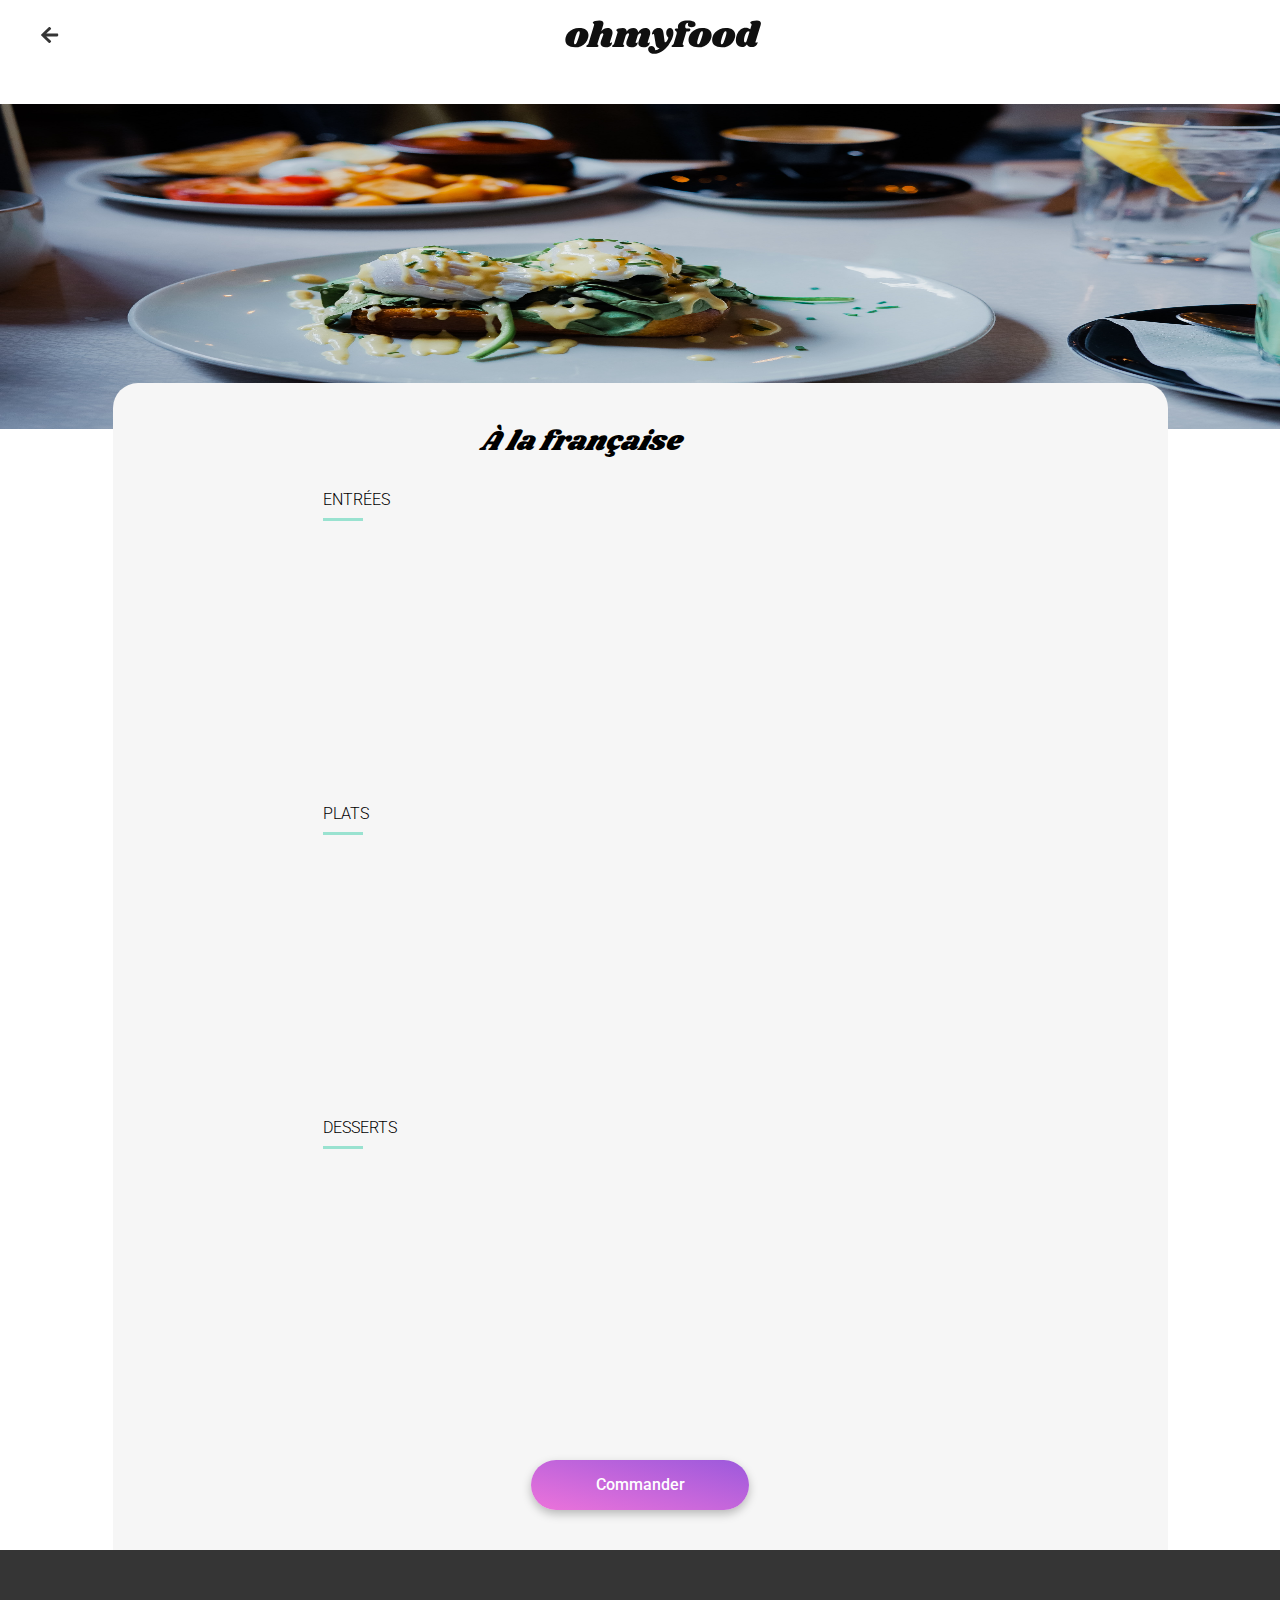
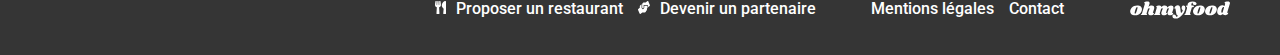
==== Restaurants/ALaFrançaise.html @ eae4c259 "projet réalisé" ====
<!DOCTYPE html>
<html lang="fr">
<head>
    <meta charset="UTF-8">
    <meta name="viewport" content="width=device-width, initial-scale=1.0">
    <title>À la française</title>

    <link rel="preconnect" href="https://fonts.googleapis.com">
    <link rel="preconnect" href="https://fonts.gstatic.com" crossorigin>
    <link href="https://fonts.googleapis.com/css2?family=Raleway:ital,wght@0,100..900;1,100..900&family=Roboto:ital,wght@0,300;0,400;0,500;0,700;1,400&display=swap" rel="stylesheet">    
    
    <link rel="stylesheet" href="https://cdnjs.cloudflare.com/ajax/libs/font-awesome/6.2.1/css/all.min.css"
    integrity="sha512-MV7K8+y+gLIBoVD59lQIYicR65iaqukzvf/nwasF0nqhPay5w/9lJmVM2hMDcnK1OnMGCdVK+iQrJ7lzPJQd1w=="
    crossorigin="anonymous" referrerpolicy="no-referrer">

    <link rel="preconnect" href="https://fonts.googleapis.com">
    <link rel="preconnect" href="https://fonts.gstatic.com" crossorigin>
    <link href="https://fonts.googleapis.com/css2?family=Raleway:ital,wght@0,100..900;1,100..900&family=Roboto:ital,wght@0,300;0,400;0,500;0,700;1,400&family=Shrikhand&display=swap" rel="stylesheet">

    <link rel="icon" href="favicon.ico" type="image/x-icon">
    <link rel="shortcut icon" href="favicon.ico" type="image/x-icon">

    <link rel="stylesheet" href="../menu.css">
</head>

<body>
<!-- début header -->
    <header>
        <a href="../index.html">
            <img src="../Assets/Images+et+textes+Ohmyfood/Images-et-textes-Ohmyfood/images/logo/GoBack.svg" alt="go back" title="go back">
        </a>

        <img class="logo" src="../Assets/Images+et+textes+Ohmyfood/Images-et-textes-Ohmyfood/images/logo/ohmyfood@2x.svg" alt="logo ohmyfood" title="logo ohmyfood"> 
    </header>
<!-- fin header -->

<!-- début menu visual -->
    <div class="menu__visual">
        <img class="image__restaurant" src="../Assets/Images+et+textes+Ohmyfood/Images-et-textes-Ohmyfood/images/restaurants/toa-heftiba-DQKerTsQwi0-unsplash.jpg" alt="">
    </div>
<!-- fin menu visual -->

<section class="menu">

    <div class="title">
        <h1 class="title__h1">À la française</h1>

        <div class="heart-container">
            <i class="fa-regular fa-heart"></i> 
            <i class="fa-solid fa-heart hidden"></i>                    
        </div> 
    </div>

    <div class="appetizers">
        <h2>ENTRÉES</h2>

    <div class="menu-group">
        <div class="h">
            <div class="param">
                <h3>Tartare de poulpe acidulé</h3>
                <p>Aux zestes d'orange</p>
                <p class="price">25€</p>
            </div>
            <div class="check-choice">
                <img class="check" src="../Assets/Images+et+textes+Ohmyfood/Images-et-textes-Ohmyfood/images/logo/Check.svg" alt="check">
            </div> 
        </div>

        <div class="h">
            <div class="param">
                <h3>Velouté de légumes d'antan</h3>
                <p>Carotte, panais, topinambour</p> 
                <p class="price">35€</p>
            </div>
            <div class="check-choice">
                <img class="check" src="../Assets/Images+et+textes+Ohmyfood/Images-et-textes-Ohmyfood/images/logo/Check.svg" alt="check">
            </div>
        </div>

        <div class="h">
            <div class="param">
                <h3>Soupe à l'oignon</h3>
                <p>Revisitée</p> 
                <p class="price">20€</p>
            </div>
            <div class="check-choice">
                <img class="check" src="../Assets/Images+et+textes+Ohmyfood/Images-et-textes-Ohmyfood/images/logo/Check.svg" alt="check">
            </div>  
        </div>
    </div>

    <h2>PLATS</h2>

    <div class="menu-group">
        <div class="h">
            <div class="param">
                <h3>Coquilles Saint-Jacques</h3>
                <p>Accompagnées d'une purée de panais</p> 
                <p class="price">40€</p>
            </div>
            <div class="check-choice">
                <img class="check" src="../Assets/Images+et+textes+Ohmyfood/Images-et-textes-Ohmyfood/images/logo/Check.svg" alt="check">
            </div> 
        </div>

        <div class="h">
            <div class="param">
                <h3>Magret de canard</h3>
                <p>Et parmentier de pommes de terre</p> 
                <p class="price">35€</p>
            </div>
            <div class="check-choice">
                <img class="check" src="../Assets/Images+et+textes+Ohmyfood/Images-et-textes-Ohmyfood/images/logo/Check.svg" alt="check">
            </div>  
        </div>

        <div class="h">
            <div class="param">
                <h3>Pigeonneau d’Ille-et-Vilaine</h3>
                <p>Sur son lit de gnocchis aux légumes</p> 
                <p class="price">44€</p>
            </div>
            <div class="check-choice">
                <img class="check" src="../Assets/Images+et+textes+Ohmyfood/Images-et-textes-Ohmyfood/images/logo/Check.svg" alt="check">
            </div>
        </div>
    </div>

    <h2>DESSERTS</h2>

    <div class="menu-group">
        <div class="h">
            <div class="param">
                <h3>Pétales de violettes glacés</h3>
                <p>Et purée de noisettes</p>
                <p class="price">18€</p>
            </div>
            <div class="check-choice">
                <img class="check" src="../Assets/Images+et+textes+Ohmyfood/Images-et-textes-Ohmyfood/images/logo/Check.svg" alt="check">
            </div>
        </div>

        <div class="h">
            <div class="param">
                <h3>Fondant au chocolat</h3>
                <p>Revisité</p> 
                <p class="price">22€</p>
            </div>
            <div class="check-choice">
                <img class="check" src="../Assets/Images+et+textes+Ohmyfood/Images-et-textes-Ohmyfood/images/logo/Check.svg" alt="check">
            </div>
        </div>

        <div id="margin-bottom" class="h">
            <div class="param">
                <h3>Millefeuille croustillant</h3>
                <p>Myrtilles et pâte d’amande</p> 
                <p class="price">23€</p>
            </div>
            <div class="check-choice">
                <img class="check" src="../Assets/Images+et+textes+Ohmyfood/Images-et-textes-Ohmyfood/images/logo/Check.svg" alt="check">
            </div>
        </div>
    </div>
    
</div>

<span class="link__command">
    <button class="command__buton">
             <span id="mon-texte-bouton" class="texte-bouton"> Commander </span>   
    </button>
</span>
    
</section>
    <!-- Début de FOOTER -->
    <footer>
        <div class="footer">
            <img class="footer__title" src="../Assets/Images+et+textes+Ohmyfood/Images-et-textes-Ohmyfood/images/logo/ohmyfood.svg" alt="logo ohmyfood">
             
            <span class="footer__links--container">
                <span class="partenariat">
                    <a href="#">
                        <div class="link-container">
                            <img src="../Assets/Images+et+textes+Ohmyfood/Images-et-textes-Ohmyfood/images/logo/Vector-(3).svg" alt="Vector (3)">
                            <p class="footer__link">Proposer un restaurant</p>
                        </div>
                    </a>
        
                    <a href="#">
                        <div class="link-container">
                            <img src="../Assets/Images+et+textes+Ohmyfood/Images-et-textes-Ohmyfood/images/logo/Vector-(4).svg" alt="Vector (4)">
                            <p class="footer__link">Devenir un partenaire</p>
                        </div>
                    </a>
                </span>
        
                <span class="Contact">
                    <a href="#">
                        <p class="footer__link">
                            Mentions légales
                        </p>
                    </a>
        
                    <a href="mailto:carlierthomas1@hotmail.fr">
                        <p class="footer__link">
                             Contact
                        </p>
                    </a>
                </span>
            </span>
        </div>
        </footer>
         <!-- FIN de FOOTER -->
</body>

</html>
---- menu.css ----
@charset "UTF-8";
body {
  margin-left: 0px;
  margin-right: 0px;
  margin-bottom: 0px;
  margin-top: 0%;
  min-height: 100vh;
}

header {
  display: flex;
  justify-content: space-between; /* Répartit l'espace entre les éléments */
  align-items: center; /* Centre verticalement */
  padding: 20px; /* Ajoute un peu d'espace autour */
  background-color: white;
  padding-bottom: 0%;
}

.logo {
  max-width: 200px;
  height: auto;
  margin: 0 auto; /* Centre le logo s'il est plus petit que l'espace disponible */
}

.image__restaurant {
  width: 100%;
  height: 325px;
  top: 63px;
}

.menu__visual {
  transform: translateY(50px);
}

.menu {
  position: relative;
  height: 100%;
  background-color: #f6f6f6;
  border-radius: 25px 25px 0px 0px;
}
@media (min-width: 1025px) {
  .menu {
    margin: 0 auto;
    width: 1055px;
  }
}

.title {
  position: relative;
}
@media (min-width: 1025px) {
  .title {
    display: flex;
    justify-content: center;
    padding-top: 0px;
  }
}

.title__h1 {
  font-family: Shrikhand;
  font-size: 28px;
  font-style: italic;
  font-weight: 400;
  line-height: 40.82px;
  text-align: left;
  text-underline-position: from-font;
  text-decoration-skip-ink: none;
  width: 341px;
  height: 27px;
  left: 17px;
  gap: 0px;
  padding-left: 20px;
  padding-top: 20px;
}

.heart-container {
  position: absolute;
  right: 30px;
  top: 30px;
  width: 25px;
  display: inline-block;
}
@media (min-width: 1025px) {
  .heart-container {
    position: absolute;
    top: 50px;
    right: 380px;
  }
}

.fa-solid {
  position: absolute;
  top: 0;
  left: 0;
  font-size: 25px;
  width: 25px;
  background: linear-gradient(193.33deg, #9356DC -11.44%, #FF79DA 123.93%); /* Dégradé */
  -webkit-background-clip: text; /* Applique le dégradé au texte */
  -webkit-text-fill-color: transparent; /* Rendre le fond du texte transparent */
  opacity: 0;
  transition: opacity 0.3s ease; /* Transition sur l'opacité */
}

.fa-regular {
  font-size: 25px;
  width: 25px;
  color: black;
  transition: opacity 0.3s ease; /* Transition sur l'opacité */
}

.heart-container:hover .fa-solid {
  opacity: 1;
}

.heart-container:hover .fa-regular {
  opacity: 0;
}

.appetizers {
  margin-left: 10px;
  margin-right: 10px;
}

.appetizers h2 {
  font-family: Roboto;
  font-size: 16px;
  font-weight: 300;
  line-height: 18.75px;
  text-align: left;
  text-underline-position: from-font;
  text-decoration-skip-ink: none;
  width: 275px;
  height: 27px;
  color: #000000;
  padding-top: 10px;
  border-bottom: 3px solid #99E2D0;
  width: 40px;
}
@media (min-width: 1025px) {
  .appetizers h2 {
    margin-left: 200px;
  }
}

.h {
  position: relative;
  width: 100%;
  height: 69px;
  margin-bottom: 10px;
  border-radius: 15px;
  border: none;
  box-shadow: 0px 4.01px 15.04px 0px rgba(0, 0, 0, 0.1019607843);
  background-color: #FFFFFF;
  align-items: center; /* Alignement vertical des éléments */
  padding: 0 0px; /* Ajout de padding au bouton */
}
@media (min-width: 1025px) {
  .h {
    width: 60%;
    margin: 0 auto;
    margin-bottom: 10px;
    margin-left: 200px;
  }
}

.param {
  margin-bottom: 25px;
}

.h h3 {
  font-family: Roboto;
  font-size: 18px;
  font-weight: 500;
  line-height: 21.09px;
  text-align: left;
  text-underline-position: from-font;
  text-decoration-skip-ink: none;
  color: black;
  padding-top: 10px;
  margin-left: 5px;
  margin-bottom: 5px; /* Suppression des marges par défaut */
}

.h p {
  font-family: Roboto;
  font-size: 15.04px;
  font-weight: 300;
  line-height: 17.63px;
  text-align: left;
  text-underline-position: from-font;
  text-decoration-skip-ink: none;
  color: black;
  padding-bottom: 5px;
  margin-bottom: 20px;
  padding-left: 5px;
  margin: 5px 0 0 0; /* Ajustement de la marge haute uniquement */
}

.price {
  position: relative;
  right: -90%;
  bottom: 30px;
  margin: 0;
  width: 25px;
}
@media (min-width: 1025px) {
  .price {
    left: 90%;
  }
}

.check {
  position: absolute;
  right: 0%;
  bottom: 0%;
  width: 15%; /* Prend 15% du parent pour l'animation */
  height: 69px;
  border-radius: 0px 15px 15px 0px;
  background: #99E2D0;
  opacity: 0; /* Invisible par défaut */
  transform: translateX(20%); /* Déplace l'élément à droite */
  transition: opacity 0.3s ease-in-out, transform 0.3s ease-in-out; /* Transition pour l'opacité et la transformation */
}

.check img {
  max-width: 60%;
  max-height: 60%;
  display: block;
}

.h:hover .param {
  width: 85%;
  transition: transform 0.3s ease-in-out;
  transform: translate(0); /* Rétrécit le bouton de 15% */
}

.h:hover h3 + p {
  white-space: nowrap; /* Empêche le texte de passer à la ligne */
  overflow: hidden; /* Cache le texte qui dépasse */
  text-overflow: ellipsis; /* Affiche les points de suspension */
  max-width: 230px;
}

.h:hover .check {
  opacity: 1; /* Devient visible au survol */
  transform: translateX(0); /* Revient à sa position d'origine */
  width: 15%;
}

.link__command {
  transition: transform 450ms 0ms, opacity 300ms 2000ms;
  display: grid;
  place-items: center; /* Centre horizontalement et verticalement */
  width: 100%;
  padding-bottom: 40px;
  padding-top: 25px;
}
.link__command :hover {
  transform: scale(1.01);
  opacity: 0.8;
}

.command__buton {
  width: 218px;
  height: 50px;
  border-radius: 25px;
  background: linear-gradient(193.33deg, #9356DC -11.44%, #FF79DA 123.93%);
  border: none;
  box-shadow: 0px 4px 10px 0px rgba(0, 0, 0, 0.2509803922);
  margin-top: 15px;
  margin: 0 auto;
}

.texte-bouton {
  font-family: Roboto;
  font-size: 16px;
  font-weight: 500;
  line-height: 18.75px;
  text-align: center;
  text-underline-position: from-font;
  text-decoration-skip-ink: none;
  color: #FFFFFF;
}

#margin-bottom {
  margin-bottom: 25px;
}

/* Animation  */
.menu-group {
  opacity: 0; /* Masquer par défaut */
  transform: translateY(20px); /* Départ légèrement vers le bas */
  animation: fadeInUp 0.5s forwards; /* Animation à appliquer */
}

.menu-group .h {
  opacity: 0; /* Masquer par défaut */
  transform: translateY(20px); /* Départ légèrement vers le bas */
  animation: fadeInUp 0.5s forwards; /* Animation à appliquer */
}

@keyframes fadeInUp {
  to {
    opacity: 1; /* Rendre visible */
    transform: translateY(0); /* Remonter à la position originale */
  }
}
/* Appliquez un délai à chaque bouton */
.menu-group .h:nth-child(1) {
  animation-delay: 0s; /* Premier bouton des entrées */
}

.menu-group .h:nth-child(2) {
  animation-delay: 0.5s; /* Deuxième bouton des entrées */
}

.menu-group .h:nth-child(3) {
  animation-delay: 0.7s; /* Troisième bouton des entrées */
}

a {
  text-decoration: none;
  padding-left: 15px;
}

.footer {
  height: 160px;
  top: 2066px;
  background-color: #353535;
  padding: 22px 0px 22px 20px;
  gap: 16px;
  opacity: 1;
}
@media (min-width: 1025px) {
  .footer {
    display: flex;
    flex-direction: row-reverse;
    height: 50px;
    padding-top: 50px;
    padding-bottom: 5px;
  }
}
.footer .footer__title {
  width: 137.58px;
  height: 25px;
  gap: 0;
  opacity: 1;
  font-family: Shrikhand;
  font-size: 18px;
  font-style: italic;
  font-weight: 400;
  line-height: 26.24px;
  text-align: left;
  color: #FFFFFF;
  margin-bottom: 10px;
}
@media (min-width: 1025px) {
  .footer .footer__title {
    padding-left: 50px;
    padding-right: 50px;
    width: 100px;
    height: 20px;
  }
}
.footer .footer__link {
  font-family: Roboto;
  font-size: 16px;
  font-weight: 500;
  line-height: 18.75px;
  text-align: left;
  color: #FFFFFF;
  margin-bottom: 0px;
  margin-top: 10px;
}
@media (min-width: 1025px) {
  .footer .footer__link {
    margin-top: 0px;
  }
}
.footer .link-container {
  display: flex;
  align-items: baseline;
  gap: 10px;
}
.footer a {
  text-decoration: none;
}

@media (min-width: 1025px) {
  .partenariat {
    display: flex;
    flex-direction: row;
    margin-right: 25px;
    padding-right: 15px;
    padding-left: 25px;
  }
}
@media (min-width: 1025px) {
  .Contact {
    display: flex;
    flex-direction: row;
  }
}
@media (min-width: 1025px) {
  .footer__links--container {
    display: flex;
    flex-direction: row;
    margin-left: 50px;
  }
}

/*# sourceMappingURL=menu.css.map */
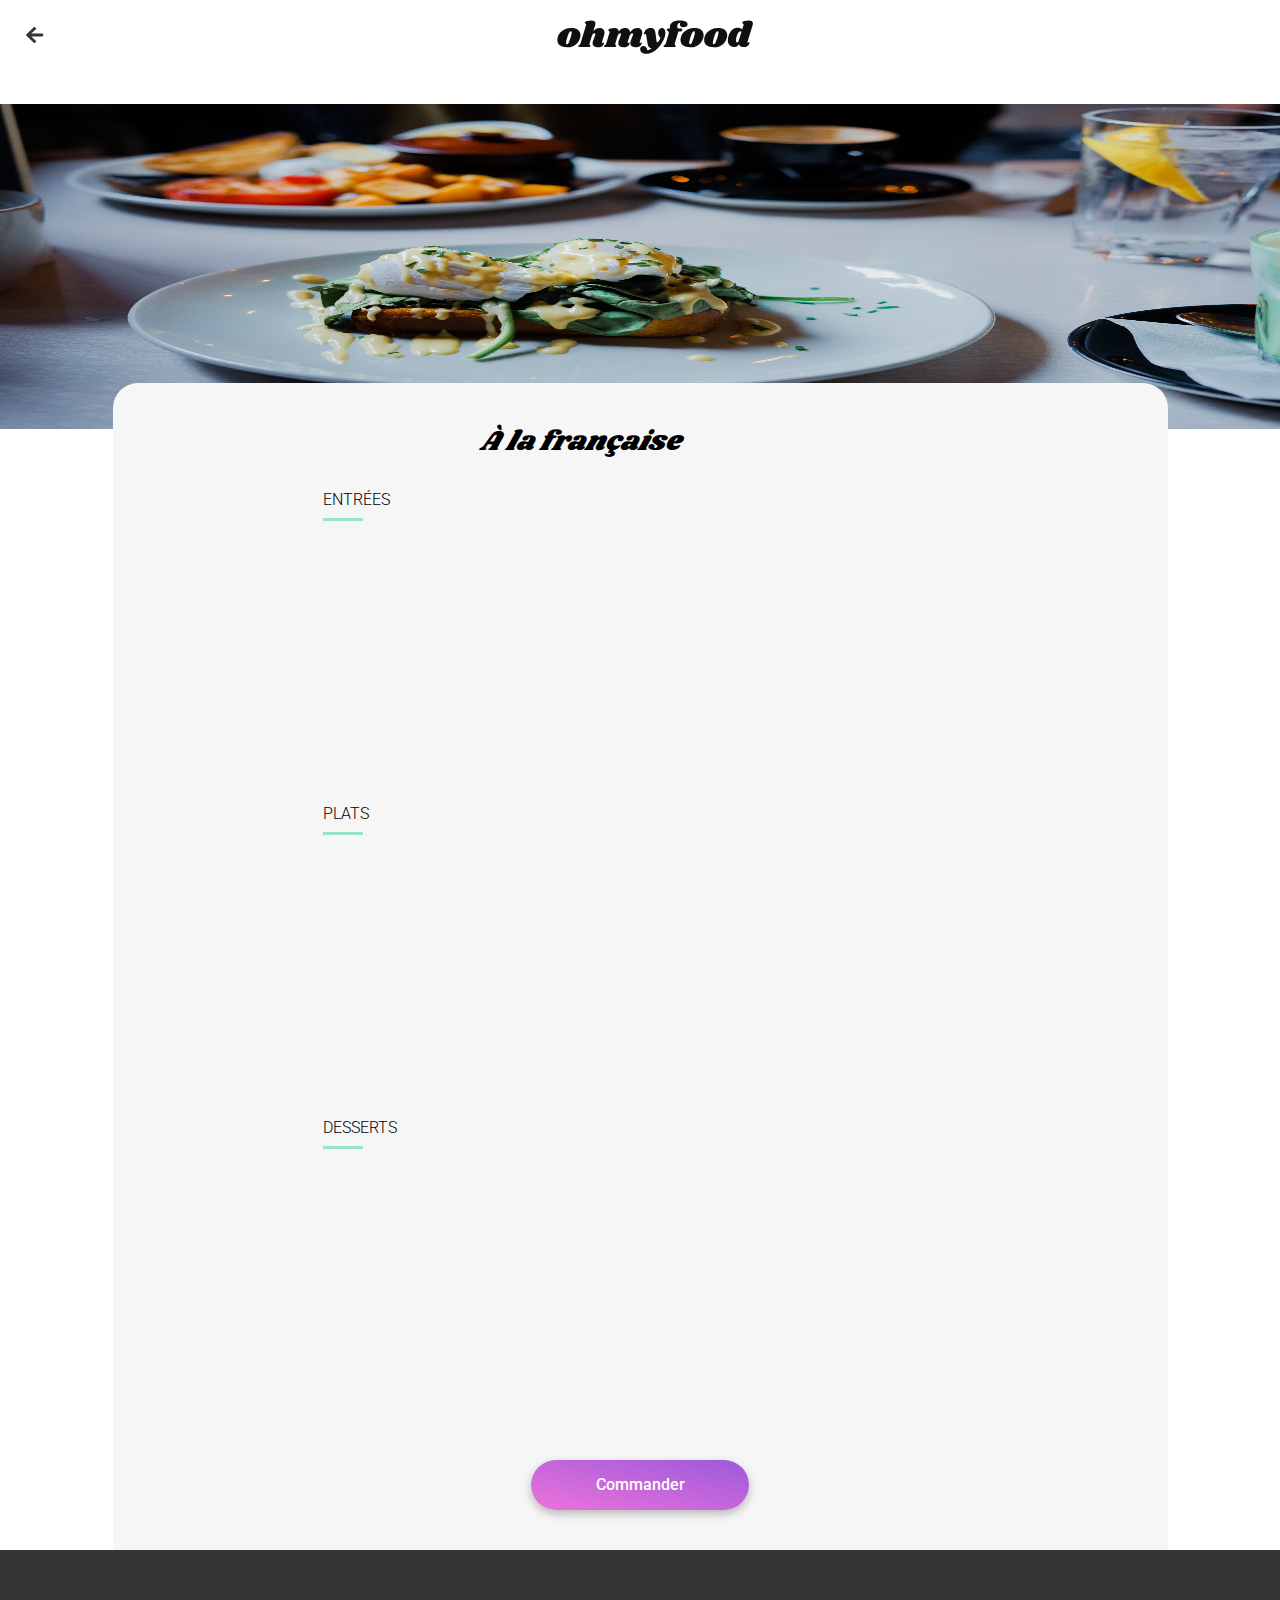
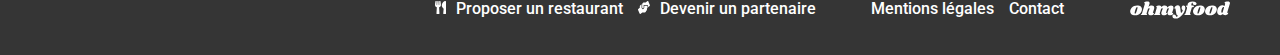
==== commit f940c8b3: "fin du projet avec erreur w3c corrigé" ====
--- a/Restaurants/ALaFrançaise.html
+++ b/Restaurants/ALaFrançaise.html
@@ -175,41 +175,37 @@
     <!-- Début de FOOTER -->
     <footer>
         <div class="footer">
-            <img class="footer__title" src="../Assets/Images+et+textes+Ohmyfood/Images-et-textes-Ohmyfood/images/logo/ohmyfood.svg" alt="logo ohmyfood">
-             
-            <span class="footer__links--container">
-                <span class="partenariat">
-                    <a href="#">
-                        <div class="link-container">
-                            <img src="../Assets/Images+et+textes+Ohmyfood/Images-et-textes-Ohmyfood/images/logo/Vector-(3).svg" alt="Vector (3)">
-                            <p class="footer__link">Proposer un restaurant</p>
-                        </div>
-                    </a>
+        <img class="footer__title" src="../Assets/Images+et+textes+Ohmyfood/Images-et-textes-Ohmyfood/images/logo/ohmyfood.svg" alt="logo ohmyfood">
         
-                    <a href="#">
-                        <div class="link-container">
-                            <img src="../Assets/Images+et+textes+Ohmyfood/Images-et-textes-Ohmyfood/images/logo/Vector-(4).svg" alt="Vector (4)">
-                            <p class="footer__link">Devenir un partenaire</p>
-                        </div>
-                    </a>
-                </span>
-        
-                <span class="Contact">
-                    <a href="#">
-                        <p class="footer__link">
-                            Mentions légales
-                        </p>
-                    </a>
-        
-                    <a href="mailto:carlierthomas1@hotmail.fr">
-                        <p class="footer__link">
-                             Contact
-                        </p>
-                    </a>
-                </span>
+        <span class="footer__links--container">
+            <span class="partenariat">
+                <a href="#">
+                    <span class="link-container">
+                        <img src="../Assets/Images+et+textes+Ohmyfood/Images-et-textes-Ohmyfood/images/logo/Vector-(3).svg" alt="Vector (3)">
+                        <span class="footer__link">Proposer un restaurant</span>
+                    </span>
+                </a>
+    
+                <a href="#">
+                    <span class="link-container">
+                        <img src="../Assets/Images+et+textes+Ohmyfood/Images-et-textes-Ohmyfood/images/logo/Vector-(4).svg" alt="Vector (4)">
+                        <span class="footer__link a">Devenir un partenaire</span>
+                    </span>
+                </a>
             </span>
-        </div>
-        </footer>
+    
+            <span class="Contact">
+                <a href="#" class="footer__link">
+                    Mentions légales
+                </a>
+    
+                <a href="mailto:carlierthomas1@hotmail.fr" class="footer__link">
+                    Contact
+                </a>
+            </span>
+        </span>
+    </div>
+    </footer>
          <!-- FIN de FOOTER -->
 </body>
 
--- a/menu.css
+++ b/menu.css
@@ -165,6 +165,7 @@
 
 .param {
   margin-bottom: 25px;
+  padding-left: 10px;
 }
 
 .h h3 {
@@ -209,7 +210,10 @@
   }
 }
 
-.check {
+.check-choice {
+  display: flex; /* Active Flexbox pour le conteneur */
+  justify-content: center; /* Centre horizontalement */
+  align-items: center;
   position: absolute;
   right: 0%;
   bottom: 0%;
@@ -222,16 +226,15 @@
   transition: opacity 0.3s ease-in-out, transform 0.3s ease-in-out; /* Transition pour l'opacité et la transformation */
 }
 
-.check img {
-  max-width: 60%;
-  max-height: 60%;
-  display: block;
-}
-
 .h:hover .param {
-  width: 85%;
+  width: 78%;
   transition: transform 0.3s ease-in-out;
   transform: translate(0); /* Rétrécit le bouton de 15% */
+}
+@media (min-width: 1025px) {
+  .h:hover .param {
+    width: 85%;
+  }
 }
 
 .h:hover h3 + p {
@@ -241,7 +244,7 @@
   max-width: 230px;
 }
 
-.h:hover .check {
+.h:hover .check-choice {
   opacity: 1; /* Devient visible au survol */
   transform: translateX(0); /* Revient à sa position d'origine */
   width: 15%;
@@ -316,11 +319,6 @@
 
 .menu-group .h:nth-child(3) {
   animation-delay: 0.7s; /* Troisième bouton des entrées */
-}
-
-a {
-  text-decoration: none;
-  padding-left: 15px;
 }
 
 .footer {
@@ -363,6 +361,8 @@
   }
 }
 .footer .footer__link {
+  display: flex;
+  flex-direction: column;
   font-family: Roboto;
   font-size: 16px;
   font-weight: 500;
@@ -382,12 +382,8 @@
   align-items: baseline;
   gap: 10px;
 }
-.footer a {
-  text-decoration: none;
-}
-
-@media (min-width: 1025px) {
-  .partenariat {
+@media (min-width: 1025px) {
+  .footer .partenariat {
     display: flex;
     flex-direction: row;
     margin-right: 25px;
@@ -396,17 +392,25 @@
   }
 }
 @media (min-width: 1025px) {
-  .Contact {
+  .footer .Contact {
     display: flex;
     flex-direction: row;
   }
 }
 @media (min-width: 1025px) {
-  .footer__links--container {
+  .footer .footer__links--container {
     display: flex;
     flex-direction: row;
     margin-left: 50px;
   }
 }
+@media (min-width: 1025px) {
+  .footer a {
+    padding-left: 15px;
+  }
+}
+.footer a {
+  text-decoration: none;
+}
 
 /*# sourceMappingURL=menu.css.map */
